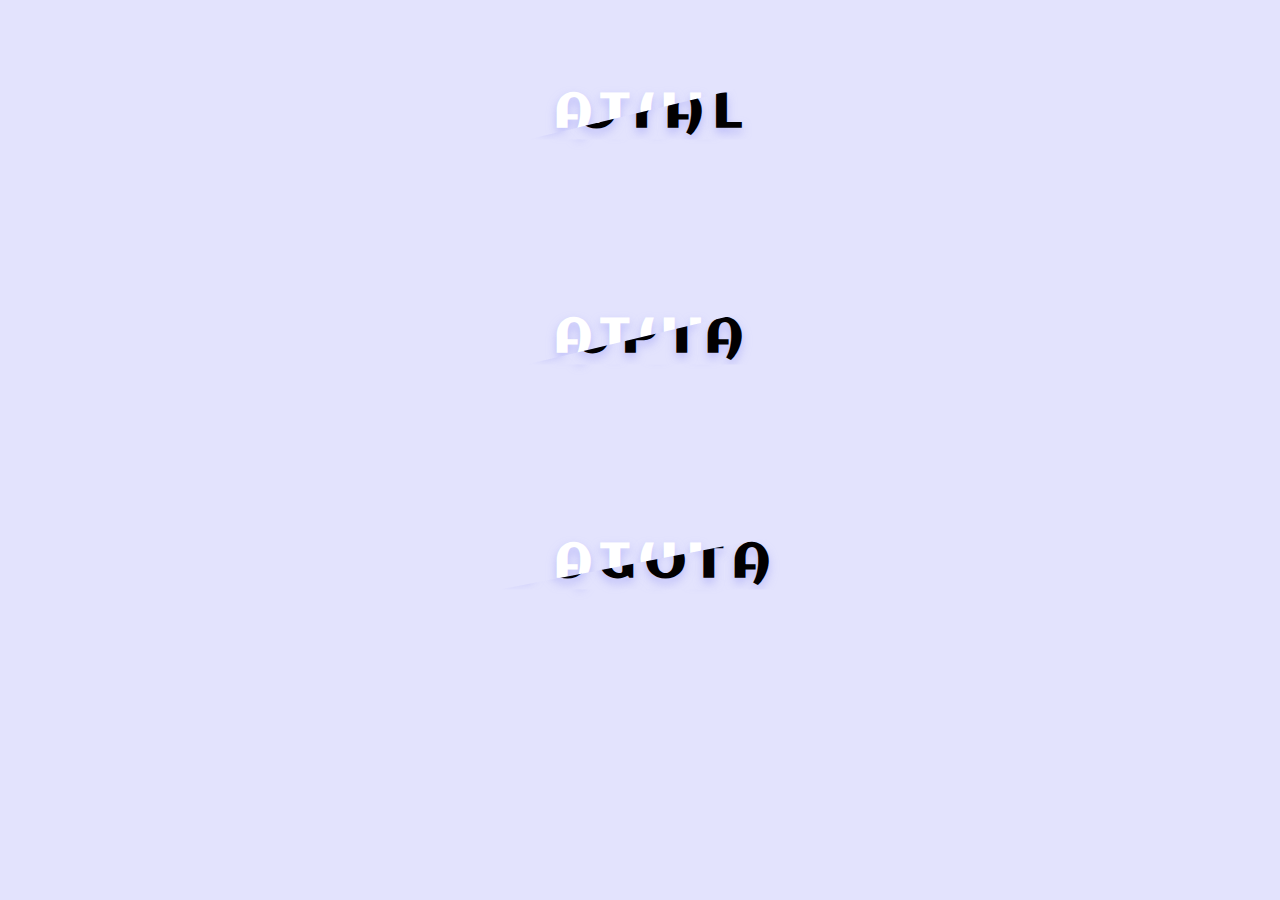
==== index.html @ 5972c1a6 "Initaiial commit" ====
<!DOCTYPE html>
<html lang="en">
  <head>
    <meta charset="UTF-8" />
    <meta http-equiv="X-UA-Compatible" content="IE=edge" />
    <meta name="viewport" content="width=device-width, initial-scale=1.0" />
    <link rel="shortcut icon" href="favicon/favicon.ico" type="image/x-icon">
    <link rel="apple-touch-icon image_src" href="favicon/apple-touch-icon.png">
    <title>ClipPath</title>
    <link rel="stylesheet" href="css/text.css" />
  </head>
  <body>
    <div class="main">
      <h1>Atul</h1>
      <h1>Goyal</h1>
    </div>
    <div class="main">
      <h1>Atul</h1>
      <h1>Gupta</h1>
    </div>
    <div class="main">
      <h1>Atul</h1>
      <h1>Bogota</h1>
    </div>
  
  </body>
</html>
---- css/text.css ----
@import url("https://fonts.googleapis.com/css2?family=Aclonica&family=Eczar:wght@800&display=swap");
* {
  margin: 0;
  padding: 0;
  box-sizing: border-box;
}
html {
  font-size: 62.5%;
  font-family: "Aclonica", sans-serif;
}
body {
  background-color: rgb(227, 227, 253);
}
.main {
  width: 100%;
  height: 25vh;
  display: grid;
  place-items: center;
  align-items: center;
}

h1 {
  position: absolute;
  font-size: 4.8em;
  text-transform: uppercase;
  font-weight: bold;
  letter-spacing: 1rem;
  cursor: pointer;
  margin: 2em;
  text-shadow: 0 0.5rem 1rem rgba(163, 163, 247, 0.6);
}

h1:first-child {
  color: rgb(255, 255, 255);
}

h1:last-child {
  color: #020001;
  clip-path: polygon(100% 0, 0% 100%, 100% 100%);
  background-color: rgb(227, 227, 253);
}

h1:last-child:hover {
  clip-path: polygon(0 0, 100% 0, 100% 100%, 0% 100%);
}

h1:first-child:hover ~ h1 {
  clip-path: polygon(0 100%, 100% 100%, 100% 100%, 0% 100%);
}
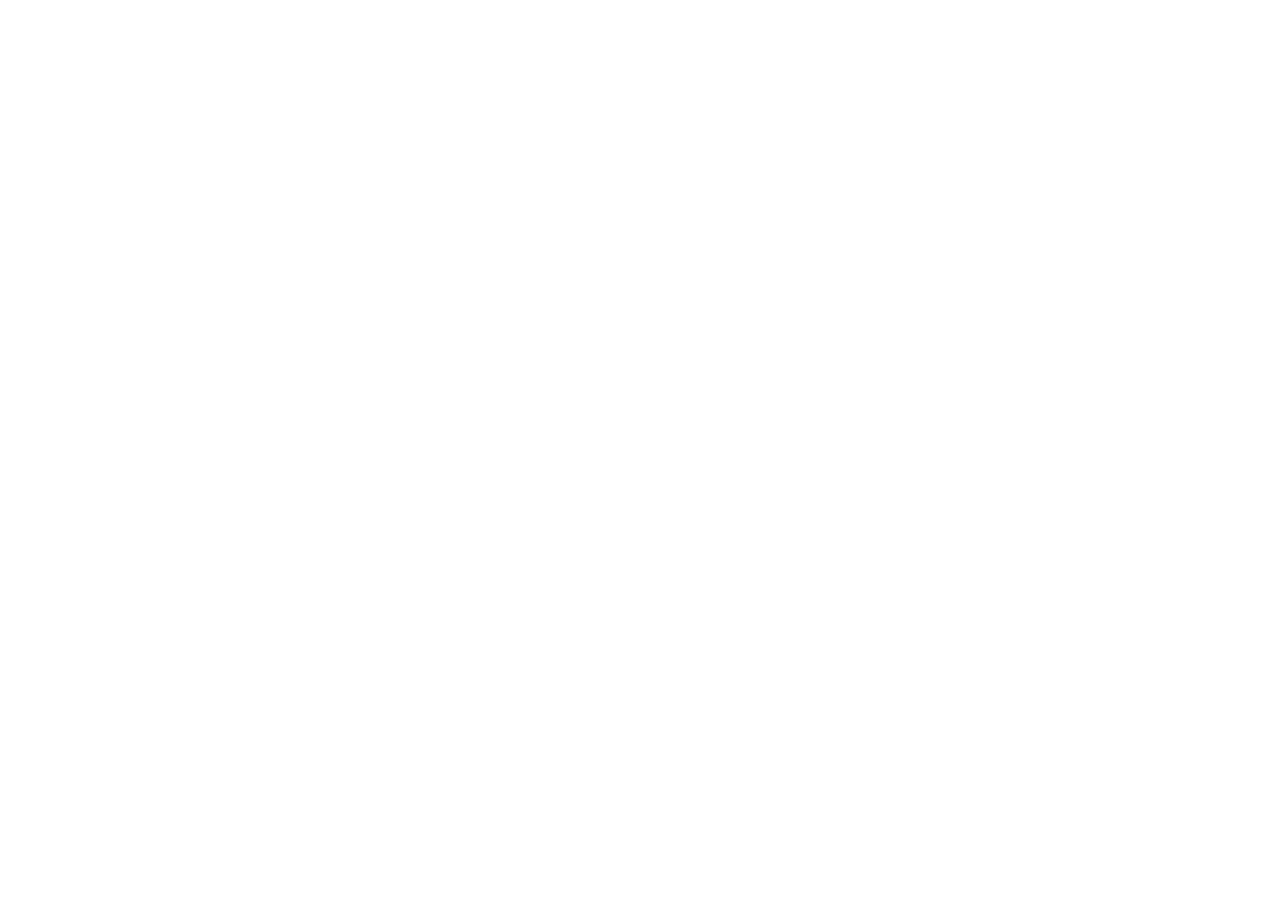
==== commit a2633c88: "Add 3 components" ====
--- a/index.html
+++ b/index.html
@@ -6,22 +6,28 @@
     <meta name="viewport" content="width=device-width, initial-scale=1.0" />
     <link rel="shortcut icon" href="favicon/favicon.ico" type="image/x-icon">
     <link rel="apple-touch-icon image_src" href="favicon/apple-touch-icon.png">
-    <title>ClipPath</title>
+    <title>ClipPath Text</title>
     <link rel="stylesheet" href="css/text.css" />
   </head>
-  <body>
-    <div class="main">
+  <body onload="loading()">
+    <!-- loading -->
+    <div id="loading"></div>
+    <!-- website -->
+    <!-- 1 -->
+    <div class="main con">
       <h1>Atul</h1>
       <h1>Goyal</h1>
     </div>
-    <div class="main">
+    <!-- 2 -->
+    <div class="main2 con">
       <h1>Atul</h1>
       <h1>Gupta</h1>
     </div>
-    <div class="main">
+    <!-- 3 -->
+    <div class="main3 con">
       <h1>Atul</h1>
       <h1>Bogota</h1>
     </div>
-  
+    <script src="js/script.js"></script>
   </body>
 </html>
--- a/css/text.css
+++ b/css/text.css
@@ -11,15 +11,15 @@
 body {
   background-color: rgb(227, 227, 253);
 }
-.main {
+/* comman */
+.con {
   width: 100%;
   height: 25vh;
   display: grid;
   place-items: center;
   align-items: center;
 }
-
-h1 {
+.con h1 {
   position: absolute;
   font-size: 4.8em;
   text-transform: uppercase;
@@ -29,21 +29,51 @@
   margin: 2em;
   text-shadow: 0 0.5rem 1rem rgba(163, 163, 247, 0.6);
 }
-
-h1:first-child {
+.con h1:first-child {
   color: rgb(255, 255, 255);
 }
-
-h1:last-child {
+.con h1:last-child{
   color: #020001;
-  clip-path: polygon(100% 0, 0% 100%, 100% 100%);
   background-color: rgb(227, 227, 253);
 }
-
-h1:last-child:hover {
+/* 1 */
+.main h1:last-child {
+  clip-path: polygon(100% 0, 0% 100%, 100% 100%);
+}
+.main h1:last-child:hover {
   clip-path: polygon(0 0, 100% 0, 100% 100%, 0% 100%);
 }
-
-h1:first-child:hover ~ h1 {
+.main h1:first-child:hover ~ h1 {
   clip-path: polygon(0 100%, 100% 100%, 100% 100%, 0% 100%);
 }
+/* 2 */
+.main2 h1:last-child {
+  clip-path: inset(50% 0% 0% 0%);
+}
+.main2 h1:last-child:hover {
+  clip-path: polygon(0 0, 100% 0, 100% 100%, 0% 100%);
+}
+.main2 h1:first-child:hover ~ h1 {
+  clip-path: polygon(0 100%, 100% 100%, 100% 100%, 0% 100%);
+}
+/* 3 */
+.main3 h1:last-child {
+  clip-path: polygon(68% 0, 100% 0%, 100% 100%, 43% 100%);
+}
+.main3 h1:last-child:hover {
+  clip-path: polygon(0 0, 100% 0, 100% 100%, 0% 100%);
+}
+.main3 h1:first-child:hover ~ h1 {
+  clip-path: polygon(0 100%, 100% 100%, 100% 100%, 0% 100%);
+}
+/* loading */
+#loading{
+	position: fixed;
+  top: 0;
+	width: 100%;
+	height: 100vh;
+	background: #fff
+	url('../loading.gif')
+	 no-repeat center center;	
+	z-index: 10;
+}